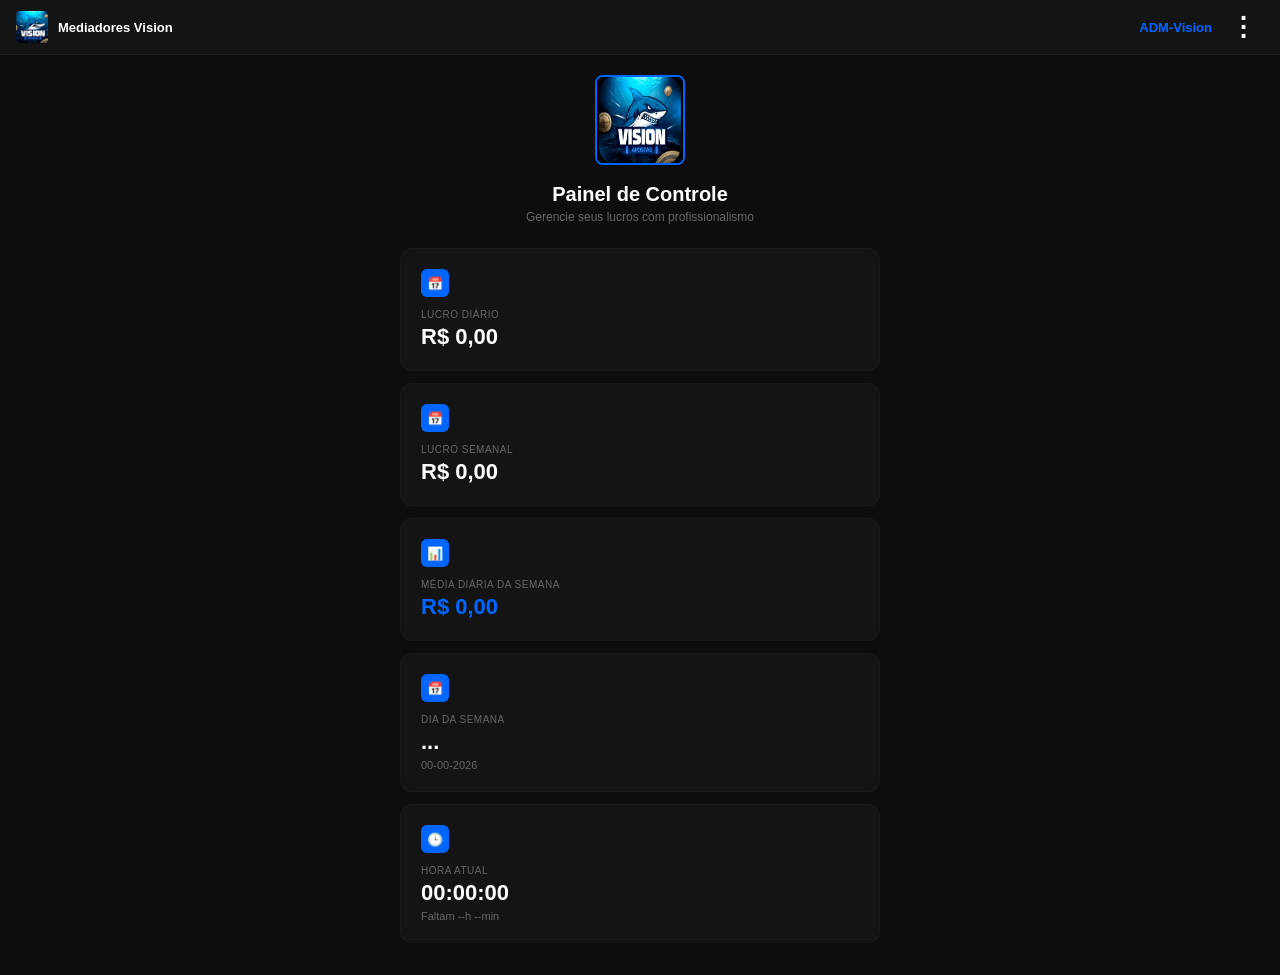
==== dashboard.html @ 1613c984 "Rename painel.html to dashboard.html" ====
<!DOCTYPE html>
<html lang="pt-BR">
<head>
    <meta charset="UTF-8">
    <meta name="viewport" content="width=device-width, initial-scale=1.0">
    <title>Mediadores Vision - Painel</title>
    <style>
        * {
            margin: 0;
            padding: 0;
            box-sizing: border-box;
            font-family: -apple-system, BlinkMacSystemFont, "Segoe UI", Roboto, sans-serif;
            -webkit-tap-highlight-color: transparent;
        }

        body {
            background-color: #0d0d0d;
            color: #ffffff;
            padding: 16px;
            padding-top: 75px;
            display: flex;
            justify-content: center;
            align-items: flex-start;
            min-height: 100vh;
        }

        .dashboard-container {
            width: 100%;
            max-width: 480px;
        }

        .top-navbar {
            position: fixed;
            top: 0;
            left: 0;
            width: 100%;
            height: 55px;
            background-color: #141414;
            border-bottom: 1px solid #1f1f1f;
            display: flex;
            align-items: center;
            justify-content: space-between;
            padding: 0 16px;
            z-index: 999999;
        }

        .nav-left, .nav-right-area {
            display: flex;
            align-items: center;
            gap: 10px;
        }

        .nav-left img {
            width: 32px;
            height: 32px;
            border-radius: 4px;
            object-fit: cover;
        }

        .nav-left span {
            font-size: 13px;
            font-weight: 600;
        }

        .user-name-display {
            font-size: 13px;
            font-weight: 600;
            color: #0066ff;
        }

        .menu-dots-btn {
            background: transparent !important;
            border: none !important;
            color: #ffffff !important;
            font-size: 26px !important;
            font-weight: bold !important;
            cursor: pointer;
            padding: 4px 8px;
        }

        .dropdown-menu {
            display: none;
            position: absolute;
            top: 50px;
            right: 16px;
            background-color: #141414;
            border: 1px solid #262626;
            border-radius: 8px;
            width: 180px;
            box-shadow: 0 10px 25px rgba(0,0,0,0.8);
            z-index: 1000000;
        }

        .dropdown-item {
            display: flex;
            align-items: center;
            gap: 12px;
            width: 100%;
            padding: 12px 16px;
            background: transparent;
            border: none;
            color: #ffffff;
            font-size: 13px;
            text-align: left;
            cursor: pointer;
            border-bottom: 1px solid #1f1f1f;
        }

        .dropdown-item:last-child {
            border-bottom: none;
            color: #ff4444;
        }

        .header-section {
            text-align: center;
            margin-bottom: 24px;
        }

        .header-section .logo-principal {
            width: 90px;
            height: 90px;
            border-radius: 8px;
            border: 2px solid #0066ff;
            margin-bottom: 14px;
        }

        .header-section h2 { font-size: 20px; font-weight: 700; margin-bottom: 4px; }
        .header-section p { color: #666666; font-size: 12px; }

        .stats-grid {
            display: flex;
            flex-direction: column;
            gap: 12px;
            margin-bottom: 16px;
        }

        .stat-card {
            background: #141414;
            padding: 20px;
            border-radius: 12px;
            border: 1px solid rgba(255, 255, 255, 0.02);
            display: flex;
            flex-direction: column;
        }

        .card-icon-box {
            width: 28px;
            height: 28px;
            background-color: #0066ff;
            border-radius: 6px;
            display: flex;
            align-items: center;
            justify-content: center;
            margin-bottom: 12px;
            font-size: 13px;
        }

        .stat-card p {
            color: #666666;
            font-size: 10px;
            text-transform: uppercase;
            letter-spacing: 0.5px;
        }

        .stat-card .value {
            font-size: 22px;
            font-weight: 700;
            margin-top: 4px;
        }

        .stat-card .sub-text {
            color: #666666;
            font-size: 11px;
            margin-top: 4px;
        }

        .action-card {
            background: #141414;
            padding: 16px;
            border-radius: 12px;
            border: 1px solid rgba(255, 255, 255, 0.02);
            margin-bottom: 12px;
        }

        .action-title {
            font-size: 12px;
            font-weight: 600;
            color: #ffffff;
            margin-bottom: 12px;
        }

        .input-box {
            position: relative;
            margin-bottom: 12px;
        }

        .input-box span {
            position: absolute;
            left: 12px;
            top: 50%;
            transform: translateY(-50%);
            color: #666666;
            font-weight: 600;
            font-size: 14px;
        }

        .input-box input {
            width: 100%;
            padding: 12px 12px 12px 32px;
            background: #080808;
            border: 1px solid #1f1f1f;
            border-radius: 6px;
            color: white;
            font-size: 14px;
            outline: none;
        }

        .btn-blue {
            width: 100%;
            padding: 12px;
            background-color: #0066ff;
            border: none;
            border-radius: 6px;
            color: white;
            font-size: 13px;
            font-weight: 600;
            cursor: pointer;
        }

        .day-row-click {
            display: flex;
            align-items: center;
            justify-content: space-between;
            background: #080808;
            padding: 12px;
            border-radius: 6px;
            margin-bottom: 6px;
            cursor: pointer;
            border: 1px solid #1f1f1f;
        }

        .menu-overlay {
            display: none;
            position: fixed;
            top: 0;
            left: 0;
            width: 100vw;
            height: 100vh;
            z-index: 999998;
            background: transparent;
        }
    </style>
</head>
<body>
    <div class="menu-overlay" id="overlay" onclick="fecharMenu()"></div>

    <nav class="top-navbar">
        <div class="nav-left">
            <img src="assets/images/logo.png" alt="Logo" onerror="this.src='https://placehold.co'">
            <span>Mediadores Vision</span>
        </div>
        
        <div class="nav-right-area">
            <div class="user-name-display" id="nomeUsuarioTopo">ADM-Vision</div>
            <button type="button" class="menu-dots-btn" onclick="abrirMenu(event)">⋮</button>
        </div>

        <div class="dropdown-menu" id="dropdownMenu">
            <button type="button" class="dropdown-item" onclick="menuClick('dashboard')">📊 Dashboard</button>
            <button type="button" class="dropdown-item" onclick="menuClick('editar')">📝 Editar Lucros</button>
            <button type="button" class="dropdown-item" onclick="menuClick('sair')">↪️ Sair (Deslogar)</button>
        </div>
    </nav>

    <div class="dashboard-container">
        <div class="header-section">
            <img class="logo-principal" src="assets/images/logo.png" alt="Vision Logo" onerror="this.src='https://placehold.co'">
            <h2>Painel de Controle</h2>
            <p>Gerencie seus lucros com profissionalismo</p>
        </div>

        <div class="stats-grid">
            <div class="stat-card" onclick="focarInput()">
                <div class="card-icon-box">📅</div>
                <p>Lucro Diário</p>
                <div class="value" id="lucro-diario">R$ 0,00</div>
            </div>

            <div class="stat-card" onclick="focarInput()">
                <div class="card-icon-box">📅</div>
                <p>Lucro Semanal</p>
                <div class="value" id="lucro-semanal">R$ 0,00</div>
            </div>

            <div class="stat-card">
                <div class="card-icon-box">📊</div>
                <p>Média Diária da Semana</p>
                <div class="value" id="lucro-media" style="color: #0066ff;">R$ 0,00</div>
            </div>

            <div class="stat-card">
                <div class="card-icon-box">📅</div>
                <p>Dia da Semana</p>
                <div class="value" id="dia-texto">...</div>
                <div class="sub-text" id="data-texto">00-00-2026</div>
            </div>

            <div class="stat-card">
                <div class="card-icon-box">🕒</div>
                <p>Hora Atual</p>
                <div class="value" id="relogio-texto">00:00:00</div>
                <div class="sub-text" id="tempo-restante">Faltam --h --min</div>
            </div>
        </div>

        <div id="bloco-editar-dias" style="display: none; flex-direction: column; gap: 8px; margin-bottom: 12px; background: #141414; padding: 16px; border-radius: 12px;">
            <div class="action-title" style="font-size: 12px; font-weight: 600; margin-bottom: 12px;">📝 Clique no dia para alterar o valor:</div>
            <div class="day-row-click" onclick="mudarValorDia(0)"><span>Segunda-feira</span><b id="d0">R$ 0,00</b></div>
            <div class="day-row-click" onclick="mudarValorDia(1)"><span>Terça-feira</span><b id="d1">R$ 0,00</b></div>
            <div class="day-row-click" onclick="mudarValorDia(2)"><span>Quarta-feira</span><b id="d2">R$ 0,00</b></div>
            <div class="day-row-click" onclick="mudarValorDia(3)"><span>Quinta-feira</span><b id="d3">R$ 0,00</b></div>
            <div class="day-row-click" onclick="mudarValorDia(4)"><span>Sexta-feira</span><b id="d4">R$ 0,00</b></div>
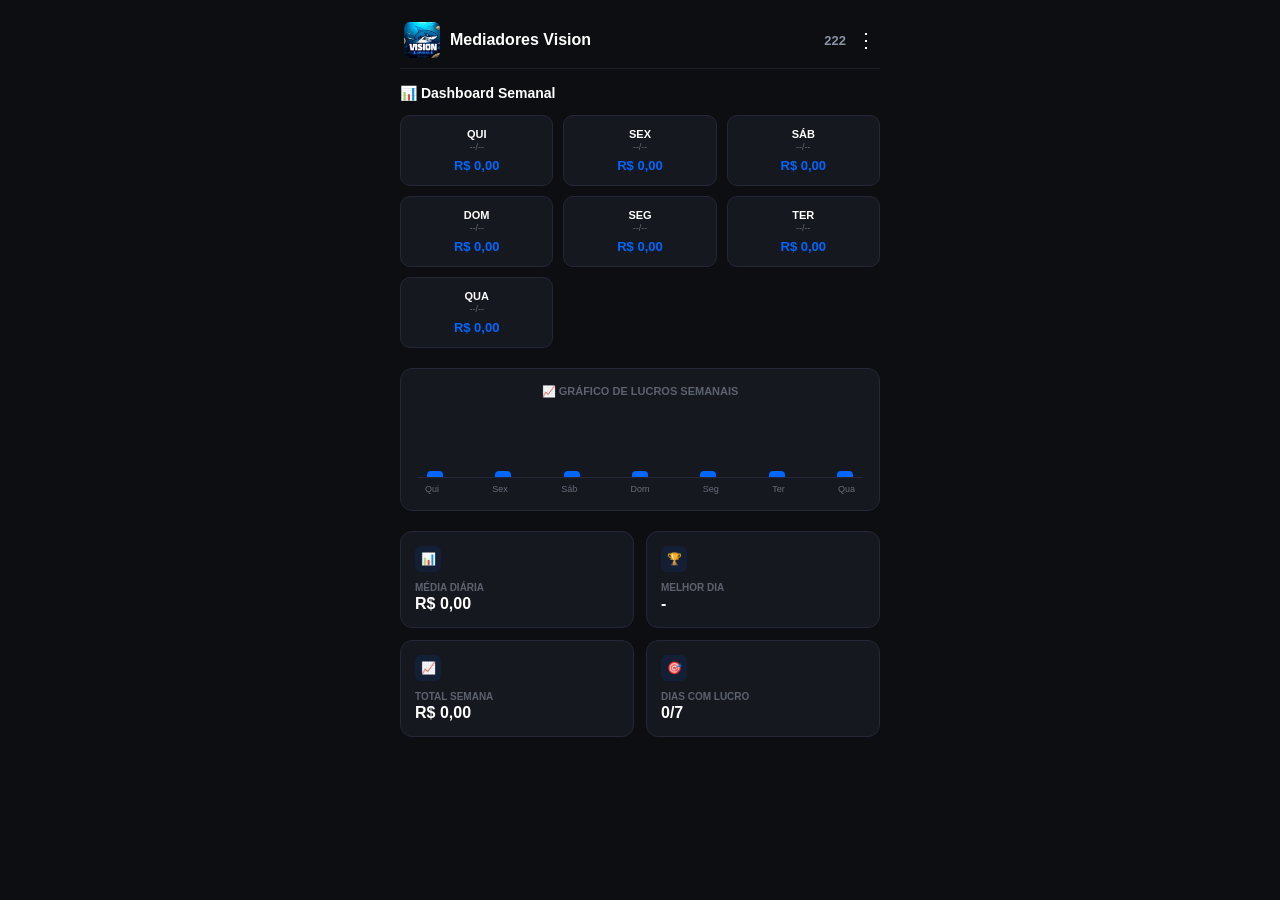
==== commit 86b55f36: "Create dashboard.html" ====
--- a/dashboard.html
+++ b/dashboard.html
@@ -3,7 +3,7 @@
 <head>
     <meta charset="UTF-8">
     <meta name="viewport" content="width=device-width, initial-scale=1.0">
-    <title>Mediadores Vision - Painel</title>
+    <title>Mediadores Vision - Dashboard</title>
     <style>
         * {
             margin: 0;
@@ -14,309 +14,263 @@
         }
 
         body {
-            background-color: #0d0d0d;
+            background-color: #0d0e12;
             color: #ffffff;
-            padding: 16px;
-            padding-top: 75px;
+            min-height: 100vh;
+            padding: 12px;
             display: flex;
             justify-content: center;
-            align-items: flex-start;
-            min-height: 100vh;
-        }
-
-        .dashboard-container {
+        }
+
+        .container {
             width: 100%;
             max-width: 480px;
         }
 
-        .top-navbar {
-            position: fixed;
-            top: 0;
-            left: 0;
-            width: 100%;
-            height: 55px;
-            background-color: #141414;
-            border-bottom: 1px solid #1f1f1f;
-            display: flex;
-            align-items: center;
+        /* --- CABEÇALHO TOPO --- */
+        .header-top {
+            display: flex;
             justify-content: space-between;
-            padding: 0 16px;
-            z-index: 999999;
-        }
-
-        .nav-left, .nav-right-area {
+            align-items: center;
+            padding: 10px 4px;
+            margin-bottom: 16px;
+            border-bottom: 1px solid #1a1d26;
+        }
+
+        .header-brand {
             display: flex;
             align-items: center;
             gap: 10px;
         }
 
-        .nav-left img {
-            width: 32px;
-            height: 32px;
-            border-radius: 4px;
+        .header-brand img {
+            width: 36px;
+            height: 36px;
+            border-radius: 6px;
             object-fit: cover;
         }
 
-        .nav-left span {
+        .header-brand h2 { font-size: 16px; font-weight: 700; }
+        .header-right { display: flex; align-items: center; gap: 10px; position: relative; }
+        .user-badge { font-size: 13px; color: #8a92a6; font-weight: 600; }
+        .menu-trigger { background: none; border: none; color: #ffffff; font-size: 20px; cursor: pointer; }
+
+        /* Menu de Opções Azul */
+        .dropdown-nav {
+            position: absolute;
+            top: 35px;
+            right: 0;
+            background-color: #16181f;
+            border: 1px solid #0066ff;
+            border-radius: 8px;
+            width: 170px;
+            display: none;
+            flex-direction: column;
+            padding: 4px;
+            z-index: 1000;
+        }
+
+        .nav-item {
+            display: flex;
+            align-items: center;
+            gap: 10px;
+            padding: 10px 12px;
+            color: #cbd5e1;
             font-size: 13px;
             font-weight: 600;
-        }
-
-        .user-name-display {
-            font-size: 13px;
-            font-weight: 600;
+            text-decoration: none;
+            border-radius: 6px;
+        }
+
+        .nav-item:hover { background-color: #1f222e; color: #0066ff; }
+        .nav-item.logout { color: #ff4444; border-top: 1px solid #1a1d26; border-radius: 0; }
+
+        .section-title {
+            font-size: 14px;
+            font-weight: 700;
+            color: #ffffff;
+            margin-bottom: 14px;
+        }
+
+        /* --- GRADE DOS DIAS --- */
+        .weekly-grid {
+            display: grid;
+            grid-template-columns: repeat(3, 1fr);
+            gap: 10px;
+            margin-bottom: 20px;
+        }
+
+        .day-card {
+            background-color: #16181f;
+            border: 1px solid #232736;
+            border-radius: 10px;
+            padding: 12px 8px;
+            text-align: center;
+        }
+
+        .day-card h4 { font-size: 11px; font-weight: 700; color: #ffffff; text-transform: uppercase; }
+        .day-card span { font-size: 9px; color: #666d7a; display: block; margin: 2px 0 6px 0; }
+        .day-card p { font-size: 13px; font-weight: 700; color: #0066ff; }
+
+        /* --- BOX DO GRÁFICO --- */
+        .chart-box {
+            background-color: #16181f;
+            border: 1px solid #232736;
+            border-radius: 12px;
+            padding: 16px;
+            text-align: center;
+            margin-bottom: 20px;
+        }
+
+        .chart-placeholder {
+            height: 70px;
+            display: flex;
+            align-items: flex-end;
+            justify-content: space-between;
+            padding: 10px 10px 0 10px;
+            border-bottom: 1px solid #232736;
+            margin-top: 10px;
+        }
+
+        .chart-bar {
+            width: 16px;
+            background-color: #0066ff;
+            border-radius: 4px 4px 0 0;
+            height: 10%;
+            transition: height 0.4s ease;
+        }
+
+        .chart-labels { display: flex; justify-content: space-between; padding: 6px 8px 0 8px; font-size: 9px; color: #666d7a; }
+
+        /* --- CARDS DE ESTATÍSTICAS --- */
+        .grid-stats {
+            display: grid;
+            grid-template-columns: 1fr 1fr;
+            gap: 12px;
+        }
+
+        .stat-card {
+            background-color: #16181f;
+            border: 1px solid #232736;
+            border-radius: 12px;
+            padding: 14px;
+            display: flex;
+            flex-direction: column;
+        }
+
+        .icon-square {
+            width: 26px;
+            height: 26px;
+            background-color: rgba(0, 102, 255, 0.1);
+            border-radius: 6px;
+            display: flex;
+            justify-content: center;
+            align-items: center;
+            font-size: 12px;
+            margin-bottom: 10px;
             color: #0066ff;
         }
 
-        .menu-dots-btn {
-            background: transparent !important;
-            border: none !important;
-            color: #ffffff !important;
-            font-size: 26px !important;
-            font-weight: bold !important;
-            cursor: pointer;
-            padding: 4px 8px;
-        }
-
-        .dropdown-menu {
-            display: none;
-            position: absolute;
-            top: 50px;
-            right: 16px;
-            background-color: #141414;
-            border: 1px solid #262626;
-            border-radius: 8px;
-            width: 180px;
-            box-shadow: 0 10px 25px rgba(0,0,0,0.8);
-            z-index: 1000000;
-        }
-
-        .dropdown-item {
-            display: flex;
-            align-items: center;
-            gap: 12px;
-            width: 100%;
-            padding: 12px 16px;
-            background: transparent;
-            border: none;
-            color: #ffffff;
-            font-size: 13px;
-            text-align: left;
-            cursor: pointer;
-            border-bottom: 1px solid #1f1f1f;
-        }
-
-        .dropdown-item:last-child {
-            border-bottom: none;
-            color: #ff4444;
-        }
-
-        .header-section {
-            text-align: center;
-            margin-bottom: 24px;
-        }
-
-        .header-section .logo-principal {
-            width: 90px;
-            height: 90px;
-            border-radius: 8px;
-            border: 2px solid #0066ff;
-            margin-bottom: 14px;
-        }
-
-        .header-section h2 { font-size: 20px; font-weight: 700; margin-bottom: 4px; }
-        .header-section p { color: #666666; font-size: 12px; }
-
-        .stats-grid {
-            display: flex;
-            flex-direction: column;
-            gap: 12px;
-            margin-bottom: 16px;
-        }
-
-        .stat-card {
-            background: #141414;
-            padding: 20px;
-            border-radius: 12px;
-            border: 1px solid rgba(255, 255, 255, 0.02);
-            display: flex;
-            flex-direction: column;
-        }
-
-        .card-icon-box {
-            width: 28px;
-            height: 28px;
-            background-color: #0066ff;
-            border-radius: 6px;
-            display: flex;
-            align-items: center;
-            justify-content: center;
-            margin-bottom: 12px;
-            font-size: 13px;
-        }
-
-        .stat-card p {
-            color: #666666;
-            font-size: 10px;
-            text-transform: uppercase;
-            letter-spacing: 0.5px;
-        }
-
-        .stat-card .value {
-            font-size: 22px;
-            font-weight: 700;
-            margin-top: 4px;
-        }
-
-        .stat-card .sub-text {
-            color: #666666;
-            font-size: 11px;
-            margin-top: 4px;
-        }
-
-        .action-card {
-            background: #141414;
-            padding: 16px;
-            border-radius: 12px;
-            border: 1px solid rgba(255, 255, 255, 0.02);
-            margin-bottom: 12px;
-        }
-
-        .action-title {
-            font-size: 12px;
-            font-weight: 600;
-            color: #ffffff;
-            margin-bottom: 12px;
-        }
-
-        .input-box {
-            position: relative;
-            margin-bottom: 12px;
-        }
-
-        .input-box span {
-            position: absolute;
-            left: 12px;
-            top: 50%;
-            transform: translateY(-50%);
-            color: #666666;
-            font-weight: 600;
-            font-size: 14px;
-        }
-
-        .input-box input {
-            width: 100%;
-            padding: 12px 12px 12px 32px;
-            background: #080808;
-            border: 1px solid #1f1f1f;
-            border-radius: 6px;
-            color: white;
-            font-size: 14px;
-            outline: none;
-        }
-
-        .btn-blue {
-            width: 100%;
-            padding: 12px;
-            background-color: #0066ff;
-            border: none;
-            border-radius: 6px;
-            color: white;
-            font-size: 13px;
-            font-weight: 600;
-            cursor: pointer;
-        }
-
-        .day-row-click {
-            display: flex;
-            align-items: center;
-            justify-content: space-between;
-            background: #080808;
-            padding: 12px;
-            border-radius: 6px;
-            margin-bottom: 6px;
-            cursor: pointer;
-            border: 1px solid #1f1f1f;
-        }
-
-        .menu-overlay {
-            display: none;
-            position: fixed;
-            top: 0;
-            left: 0;
-            width: 100vw;
-            height: 100vh;
-            z-index: 999998;
-            background: transparent;
-        }
+        .stat-label { color: #5c626e; font-size: 10px; font-weight: 700; text-transform: uppercase; margin-bottom: 2px; }
+        .stat-main { font-size: 16px; font-weight: 700; }
     </style>
 </head>
 <body>
-    <div class="menu-overlay" id="overlay" onclick="fecharMenu()"></div>
-
-    <nav class="top-navbar">
-        <div class="nav-left">
-            <img src="assets/images/logo.png" alt="Logo" onerror="this.src='https://placehold.co'">
-            <span>Mediadores Vision</span>
+
+    <div class="container">
+        <!-- TOPO BARRA -->
+        <header class="header-top">
+            <div class="header-brand">
+                <img src="assets/images/logo.png" alt="Vision Logo">
+                <h2>Mediadores Vision</h2>
+            </div>
+            <div class="header-right">
+                <span class="user-badge" id="txt-user-id">222</span>
+                <button type="button" class="menu-trigger" onclick="toggleMenu(event)">⋮</button>
+                
+                <nav class="dropdown-nav" id="boxMenu">
+                    <a href="painel.html" class="nav-item">🏠 Início</a>
+                    <a href="dashboard.html" class="nav-item">📊 Dashboard</a>
+                    <a href="editar.html" class="nav-item">📝 Editar Lucros</a>
+                    <a href="#" class="nav-item logout" onclick="deslogar()">🚪 Sair</a>
+                </nav>
+            </div>
+        </header>
+
+        <div class="section-title">📊 Dashboard Semanal</div>
+
+        <!-- GRADE DOS 7 DIAS -->
+        <div class="weekly-grid">
+            <div class="day-card"><h4>Qui</h4><span class="d-qui">--/--</span><p id="v-qui">R$ 0,00</p></div>
+            <div class="day-card"><h4>Sex</h4><span class="d-sex">--/--</span><p id="v-sex">R$ 0,00</p></div>
+            <div class="day-card"><h4>Sáb</h4><span class="d-sab">--/--</span><p id="v-sab">R$ 0,00</p></div>
+            <div class="day-card"><h4>Dom</h4><span class="d-dom">--/--</span><p id="v-dom">R$ 0,00</p></div>
+            <div class="day-card"><h4>Seg</h4><span class="d-seg">--/--</span><p id="v-seg">R$ 0,00</p></div>
+            <div class="day-card"><h4>Ter</h4><span class="d-ter">--/--</span><p id="v-ter">R$ 0,00</p></div>
+            <div class="day-card"><h4>Qua</h4><span class="d-qua">--/--</span><p id="v-qua">R$ 0,00</p></div>
         </div>
-        
-        <div class="nav-right-area">
-            <div class="user-name-display" id="nomeUsuarioTopo">ADM-Vision</div>
-            <button type="button" class="menu-dots-btn" onclick="abrirMenu(event)">⋮</button>
+
+        <!-- GRÁFICO AUTOMÁTICO AZUL -->
+        <div class="chart-box">
+            <div style="font-size: 11px; font-weight: 700; color: #5c626e; text-transform: uppercase;">📈 Gráfico de Lucros Semanais</div>
+            <div class="chart-placeholder">
+                <div class="chart-bar" id="b-qui"></div>
+                <div class="chart-bar" id="b-sex"></div>
+                <div class="chart-bar" id="b-sab"></div>
+                <div class="chart-bar" id="b-dom"></div>
+                <div class="chart-bar" id="b-seg"></div>
+                <div class="chart-bar" id="b-ter"></div>
+                <div class="chart-bar" id="b-qua"></div>
+            </div>
+            <div class="chart-labels">
+                <span>Qui</span><span>Sex</span><span>Sáb</span><span>Dom</span><span>Seg</span><span>Ter</span><span>Qua</span>
+            </div>
         </div>
 
-        <div class="dropdown-menu" id="dropdownMenu">
-            <button type="button" class="dropdown-item" onclick="menuClick('dashboard')">📊 Dashboard</button>
-            <button type="button" class="dropdown-item" onclick="menuClick('editar')">📝 Editar Lucros</button>
-            <button type="button" class="dropdown-item" onclick="menuClick('sair')">↪️ Sair (Deslogar)</button>
+        <!-- RESUMOS INFERIORES -->
+        <div class="grid-stats">
+            <div class="stat-card">
+                <div class="icon-square">📊</div>
+                <div class="stat-label">Média Diária</div>
+                <div class="stat-main" id="dash-media">R$ 0,00</div>
+            </div>
+            <div class="stat-card">
+                <div class="icon-square">🏆</div>
+                <div class="stat-label">Melhor Dia</div>
+                <div class="stat-main" id="dash-melhor">-</div>
+            </div>
+            <div class="stat-card">
+                <div class="icon-square">📈</div>
+                <div class="stat-label">Total Semana</div>
+                <div class="stat-main" id="dash-total">R$ 0,00</div>
+            </div>
+            <div class="stat-card">
+                <div class="icon-square">🎯</div>
+                <div class="stat-label">Dias Com Lucro</div>
+                <div class="stat-main" id="dash-freq">0/7</div>
+            </div>
         </div>
-    </nav>
-
-    <div class="dashboard-container">
-        <div class="header-section">
-            <img class="logo-principal" src="assets/images/logo.png" alt="Vision Logo" onerror="this.src='https://placehold.co'">
-            <h2>Painel de Controle</h2>
-            <p>Gerencie seus lucros com profissionalismo</p>
-        </div>
-
-        <div class="stats-grid">
-            <div class="stat-card" onclick="focarInput()">
-                <div class="card-icon-box">📅</div>
-                <p>Lucro Diário</p>
-                <div class="value" id="lucro-diario">R$ 0,00</div>
-            </div>
-
-            <div class="stat-card" onclick="focarInput()">
-                <div class="card-icon-box">📅</div>
-                <p>Lucro Semanal</p>
-                <div class="value" id="lucro-semanal">R$ 0,00</div>
-            </div>
-
-            <div class="stat-card">
-                <div class="card-icon-box">📊</div>
-                <p>Média Diária da Semana</p>
-                <div class="value" id="lucro-media" style="color: #0066ff;">R$ 0,00</div>
-            </div>
-
-            <div class="stat-card">
-                <div class="card-icon-box">📅</div>
-                <p>Dia da Semana</p>
-                <div class="value" id="dia-texto">...</div>
-                <div class="sub-text" id="data-texto">00-00-2026</div>
-            </div>
-
-            <div class="stat-card">
-                <div class="card-icon-box">🕒</div>
-                <p>Hora Atual</p>
-                <div class="value" id="relogio-texto">00:00:00</div>
-                <div class="sub-text" id="tempo-restante">Faltam --h --min</div>
-            </div>
-        </div>
-
-        <div id="bloco-editar-dias" style="display: none; flex-direction: column; gap: 8px; margin-bottom: 12px; background: #141414; padding: 16px; border-radius: 12px;">
-            <div class="action-title" style="font-size: 12px; font-weight: 600; margin-bottom: 12px;">📝 Clique no dia para alterar o valor:</div>
-            <div class="day-row-click" onclick="mudarValorDia(0)"><span>Segunda-feira</span><b id="d0">R$ 0,00</b></div>
-            <div class="day-row-click" onclick="mudarValorDia(1)"><span>Terça-feira</span><b id="d1">R$ 0,00</b></div>
-            <div class="day-row-click" onclick="mudarValorDia(2)"><span>Quarta-feira</span><b id="d2">R$ 0,00</b></div>
-            <div class="day-row-click" onclick="mudarValorDia(3)"><span>Quinta-feira</span><b id="d3">R$ 0,00</b></div>
-            <div class="day-row-click" onclick="mudarValorDia(4)"><span>Sexta-feira</span><b id="d4">R$ 0,00</b></div>
+    </div>
+
+    <script>
+        const chavesDias = ["dom", "seg", "ter", "qua", "qui", "sex", "sab"];
+
+        window.addEventListener('DOMContentLoaded', () => {
+            const sessao = localStorage.getItem('sessao_vision');
+            if (!sessao) { window.location.href = "index.html"; return; }
+            document.getElementById('txt-user-id').innerText = sessao;
+
+            carregarMetricasDashboard();
+        });
+
+        function carregarMetricasDashboard() {
+            const user = localStorage.getItem('sessao_vision');
+            const lucros = JSON.parse(localStorage.getItem('banco_lucros_' + user)) || {
+                dom: 0, seg: 0, ter: 0, qua: 0, qui: 0, sex: 0, sab: 0
+            };
+
+            const totalSemana = Object.values(lucros).reduce((a, b) => a + b, 0);
+            let diasComLucro = 0;
+            let maiorValor = 0;
+            let melhorDiaNome = "-";
+
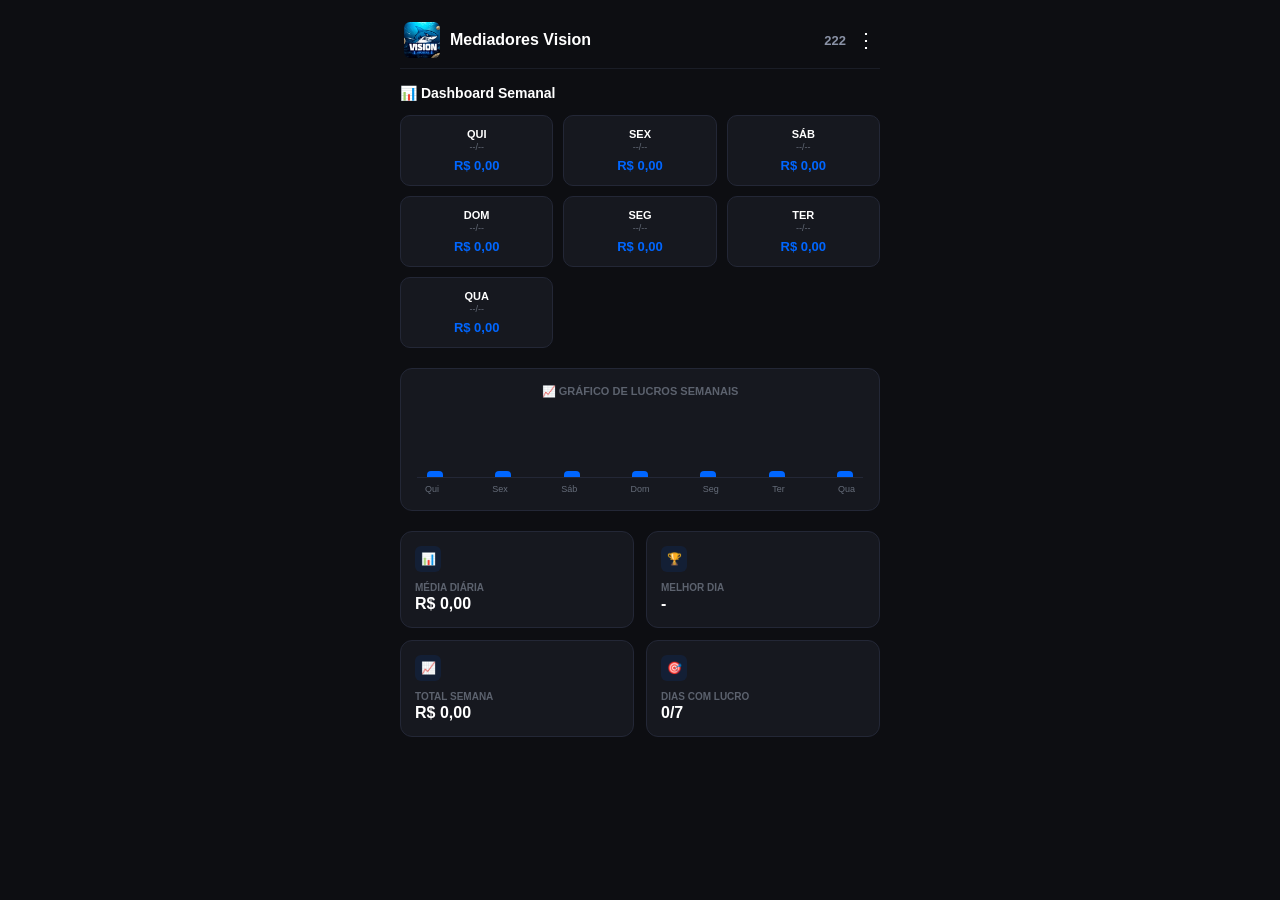
==== commit 89ac9be1: "Update dashboard.html" ====
--- a/dashboard.html
+++ b/dashboard.html
@@ -188,6 +188,7 @@
                 <span class="user-badge" id="txt-user-id">222</span>
                 <button type="button" class="menu-trigger" onclick="toggleMenu(event)">⋮</button>
                 
+                <!-- MENU TOTALMENTE FIXADO E ALINHADO -->
                 <nav class="dropdown-nav" id="boxMenu">
                     <a href="painel.html" class="nav-item">🏠 Início</a>
                     <a href="dashboard.html" class="nav-item">📊 Dashboard</a>
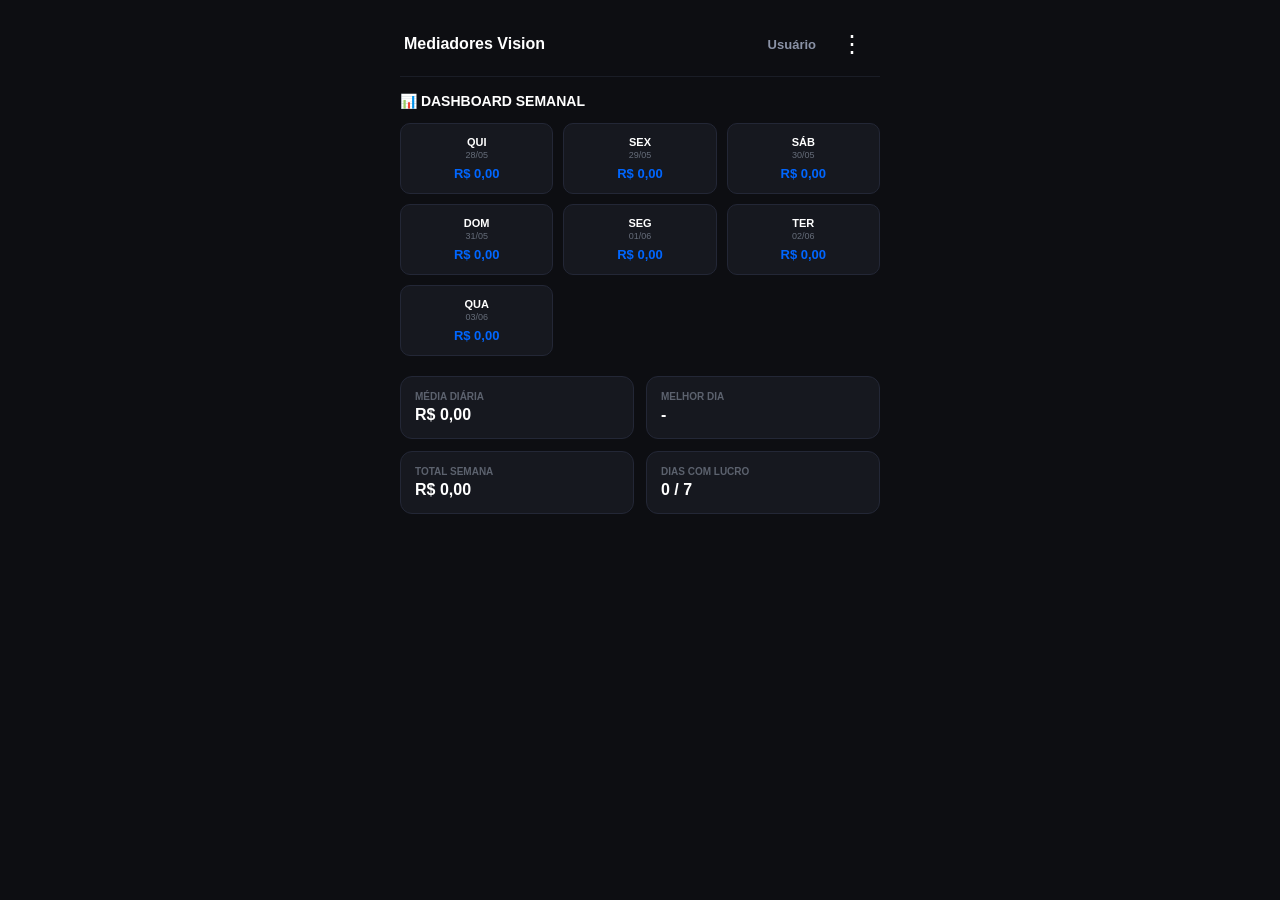
==== commit b58a9c81: "Add files via upload" ====
--- a/dashboard.html
+++ b/dashboard.html
@@ -25,6 +25,7 @@
         .container {
             width: 100%;
             max-width: 480px;
+            position: relative;
         }
 
         /* --- CABEÇALHO TOPO --- */
@@ -35,30 +36,18 @@
             padding: 10px 4px;
             margin-bottom: 16px;
             border-bottom: 1px solid #1a1d26;
-        }
-
-        .header-brand {
-            display: flex;
-            align-items: center;
-            gap: 10px;
-        }
-
-        .header-brand img {
-            width: 36px;
-            height: 36px;
-            border-radius: 6px;
-            object-fit: cover;
+            position: relative;
         }
 
         .header-brand h2 { font-size: 16px; font-weight: 700; }
-        .header-right { display: flex; align-items: center; gap: 10px; position: relative; }
+        .header-right { display: flex; align-items: center; gap: 12px; position: relative; z-index: 1010; }
         .user-badge { font-size: 13px; color: #8a92a6; font-weight: 600; }
-        .menu-trigger { background: none; border: none; color: #ffffff; font-size: 20px; cursor: pointer; }
+        .menu-trigger { background: none; border: none; color: #ffffff; font-size: 24px; cursor: pointer; padding: 8px 12px; }
 
         /* Menu de Opções Azul */
         .dropdown-nav {
             position: absolute;
-            top: 35px;
+            top: 45px;
             right: 0;
             background-color: #16181f;
             border: 1px solid #0066ff;
@@ -67,14 +56,15 @@
             display: none;
             flex-direction: column;
             padding: 4px;
-            z-index: 1000;
+            z-index: 1050;
+            box-shadow: 0px 4px 15px rgba(0, 0, 0, 0.5);
         }
 
         .nav-item {
             display: flex;
             align-items: center;
             gap: 10px;
-            padding: 10px 12px;
+            padding: 12px;
             color: #cbd5e1;
             font-size: 13px;
             font-weight: 600;
@@ -90,9 +80,10 @@
             font-weight: 700;
             color: #ffffff;
             margin-bottom: 14px;
-        }
-
-        /* --- GRADE DOS DIAS --- */
+            text-transform: uppercase;
+        }
+
+        /* --- GRADE DOS 7 DIAS (FOTO 3) --- */
         .weekly-grid {
             display: grid;
             grid-template-columns: repeat(3, 1fr);
@@ -112,36 +103,6 @@
         .day-card span { font-size: 9px; color: #666d7a; display: block; margin: 2px 0 6px 0; }
         .day-card p { font-size: 13px; font-weight: 700; color: #0066ff; }
 
-        /* --- BOX DO GRÁFICO --- */
-        .chart-box {
-            background-color: #16181f;
-            border: 1px solid #232736;
-            border-radius: 12px;
-            padding: 16px;
-            text-align: center;
-            margin-bottom: 20px;
-        }
-
-        .chart-placeholder {
-            height: 70px;
-            display: flex;
-            align-items: flex-end;
-            justify-content: space-between;
-            padding: 10px 10px 0 10px;
-            border-bottom: 1px solid #232736;
-            margin-top: 10px;
-        }
-
-        .chart-bar {
-            width: 16px;
-            background-color: #0066ff;
-            border-radius: 4px 4px 0 0;
-            height: 10%;
-            transition: height 0.4s ease;
-        }
-
-        .chart-labels { display: flex; justify-content: space-between; padding: 6px 8px 0 8px; font-size: 9px; color: #666d7a; }
-
         /* --- CARDS DE ESTATÍSTICAS --- */
         .grid-stats {
             display: grid;
@@ -158,20 +119,7 @@
             flex-direction: column;
         }
 
-        .icon-square {
-            width: 26px;
-            height: 26px;
-            background-color: rgba(0, 102, 255, 0.1);
-            border-radius: 6px;
-            display: flex;
-            justify-content: center;
-            align-items: center;
-            font-size: 12px;
-            margin-bottom: 10px;
-            color: #0066ff;
-        }
-
-        .stat-label { color: #5c626e; font-size: 10px; font-weight: 700; text-transform: uppercase; margin-bottom: 2px; }
+        .stat-label { color: #5c626e; font-size: 10px; font-weight: 700; text-transform: uppercase; margin-bottom: 4px; }
         .stat-main { font-size: 16px; font-weight: 700; }
     </style>
 </head>
@@ -181,74 +129,51 @@
         <!-- TOPO BARRA -->
         <header class="header-top">
             <div class="header-brand">
-                <img src="assets/images/logo.png" alt="Vision Logo">
                 <h2>Mediadores Vision</h2>
             </div>
             <div class="header-right">
-                <span class="user-badge" id="txt-user-id">222</span>
+                <span class="user-badge" id="txt-user-id">---</span>
                 <button type="button" class="menu-trigger" onclick="toggleMenu(event)">⋮</button>
                 
-                <!-- MENU TOTALMENTE FIXADO E ALINHADO -->
                 <nav class="dropdown-nav" id="boxMenu">
                     <a href="painel.html" class="nav-item">🏠 Início</a>
                     <a href="dashboard.html" class="nav-item">📊 Dashboard</a>
                     <a href="editar.html" class="nav-item">📝 Editar Lucros</a>
-                    <a href="#" class="nav-item logout" onclick="deslogar()">🚪 Sair</a>
+                    <a href="index.html" class="nav-item logout" onclick="deslogar()">🚪 Sair</a>
                 </nav>
             </div>
         </header>
 
         <div class="section-title">📊 Dashboard Semanal</div>
 
-        <!-- GRADE DOS 7 DIAS -->
+        <!-- GRADE DOS 7 DIAS DA SUA FOTO 3 -->
         <div class="weekly-grid">
-            <div class="day-card"><h4>Qui</h4><span class="d-qui">--/--</span><p id="v-qui">R$ 0,00</p></div>
-            <div class="day-card"><h4>Sex</h4><span class="d-sex">--/--</span><p id="v-sex">R$ 0,00</p></div>
-            <div class="day-card"><h4>Sáb</h4><span class="d-sab">--/--</span><p id="v-sab">R$ 0,00</p></div>
-            <div class="day-card"><h4>Dom</h4><span class="d-dom">--/--</span><p id="v-dom">R$ 0,00</p></div>
-            <div class="day-card"><h4>Seg</h4><span class="d-seg">--/--</span><p id="v-seg">R$ 0,00</p></div>
-            <div class="day-card"><h4>Ter</h4><span class="d-ter">--/--</span><p id="v-ter">R$ 0,00</p></div>
-            <div class="day-card"><h4>Qua</h4><span class="d-qua">--/--</span><p id="v-qua">R$ 0,00</p></div>
+            <div class="day-card"><h4>Qui</h4><span class="d-qui">28/05</span><p id="v-qui">R$ 0,00</p></div>
+            <div class="day-card"><h4>Sex</h4><span class="d-sex">29/05</span><p id="v-sex">R$ 0,00</p></div>
+            <div class="day-card"><h4>Sáb</h4><span class="d-sab">30/05</span><p id="v-sab">R$ 0,00</p></div>
+            <div class="day-card"><h4>Dom</h4><span class="d-dom">31/05</span><p id="v-dom">R$ 0,00</p></div>
+            <div class="day-card"><h4>Seg</h4><span class="d-seg">01/06</span><p id="v-seg">R$ 0,00</p></div>
+            <div class="day-card"><h4>Ter</h4><span class="d-ter">02/06</span><p id="v-ter">R$ 0,00</p></div>
+            <div class="day-card"><h4>Qua</h4><span class="d-qua">03/06</span><p id="v-qua">R$ 0,00</p></div>
         </div>
 
-        <!-- GRÁFICO AUTOMÁTICO AZUL -->
-        <div class="chart-box">
-            <div style="font-size: 11px; font-weight: 700; color: #5c626e; text-transform: uppercase;">📈 Gráfico de Lucros Semanais</div>
-            <div class="chart-placeholder">
-                <div class="chart-bar" id="b-qui"></div>
-                <div class="chart-bar" id="b-sex"></div>
-                <div class="chart-bar" id="b-sab"></div>
-                <div class="chart-bar" id="b-dom"></div>
-                <div class="chart-bar" id="b-seg"></div>
-                <div class="chart-bar" id="b-ter"></div>
-                <div class="chart-bar" id="b-qua"></div>
-            </div>
-            <div class="chart-labels">
-                <span>Qui</span><span>Sex</span><span>Sáb</span><span>Dom</span><span>Seg</span><span>Ter</span><span>Qua</span>
-            </div>
-        </div>
-
-        <!-- RESUMOS INFERIORES -->
+        <!-- METRICAS RESUMIDAS DA SUA FOTO 3 -->
         <div class="grid-stats">
             <div class="stat-card">
-                <div class="icon-square">📊</div>
                 <div class="stat-label">Média Diária</div>
                 <div class="stat-main" id="dash-media">R$ 0,00</div>
             </div>
             <div class="stat-card">
-                <div class="icon-square">🏆</div>
                 <div class="stat-label">Melhor Dia</div>
                 <div class="stat-main" id="dash-melhor">-</div>
             </div>
             <div class="stat-card">
-                <div class="icon-square">📈</div>
                 <div class="stat-label">Total Semana</div>
                 <div class="stat-main" id="dash-total">R$ 0,00</div>
             </div>
             <div class="stat-card">
-                <div class="icon-square">🎯</div>
                 <div class="stat-label">Dias Com Lucro</div>
-                <div class="stat-main" id="dash-freq">0/7</div>
+                <div class="stat-main" id="dash-freq">0 / 7</div>
             </div>
         </div>
     </div>
@@ -257,15 +182,14 @@
         const chavesDias = ["dom", "seg", "ter", "qua", "qui", "sex", "sab"];
 
         window.addEventListener('DOMContentLoaded', () => {
-            const sessao = localStorage.getItem('sessao_vision');
-            if (!sessao) { window.location.href = "index.html"; return; }
+            const sessao = localStorage.getItem('sessao_vision') || "Usuário";
             document.getElementById('txt-user-id').innerText = sessao;
 
             carregarMetricasDashboard();
         });
 
         function carregarMetricasDashboard() {
-            const user = localStorage.getItem('sessao_vision');
+            const user = localStorage.getItem('sessao_vision') || "padrao";
             const lucros = JSON.parse(localStorage.getItem('banco_lucros_' + user)) || {
                 dom: 0, seg: 0, ter: 0, qua: 0, qui: 0, sex: 0, sab: 0
             };
@@ -275,3 +199,33 @@
             let maiorValor = 0;
             let melhorDiaNome = "-";
 
+            const nomesTraduzidos = { qui: "Quinta", sex: "Sexta", sab: "Sábado", dom: "Domingo", seg: "Segunda", ter: "Terça", qua: "Quarta" };
+
+            Object.keys(lucros).forEach(diaKey => {
+                const val = lucros[diaKey];
+                const txtEl = document.getElementById('v-' + diaKey);
+                if (txtEl) txtEl.innerText = "R$ " + val.toFixed(2).replace('.', ',');
+
+                if (val > 0) diasComLucro++;
+                if (val > maiorValor) {
+                    maiorValor = val;
+                    melhorDiaNome = nomesTraduzidos[diaKey] || "-";
+                }
+            });
+
+            document.getElementById('dash-total').innerText = "R$ " + totalSemana.toFixed(2).replace('.', ',');
+            document.getElementById('dash-media').innerText = "R$ " + (totalSemana / 7).toFixed(2).replace('.', ',');
+            document.getElementById('dash-freq').innerText = diasComLucro + " / 7";
+            document.getElementById('dash-melhor').innerText = melhorDiaNome;
+        }
+
+        function toggleMenu(e) {
+            e.stopPropagation();
+            const m = document.getElementById('boxMenu');
+            m.style.display = m.style.display === 'flex' ? 'none' : 'flex';
+        }
+
+        window.addEventListener('click', () => { document.getElementById('boxMenu').style.display = 'none'; });
+    </script>
+</body>
+</html>
